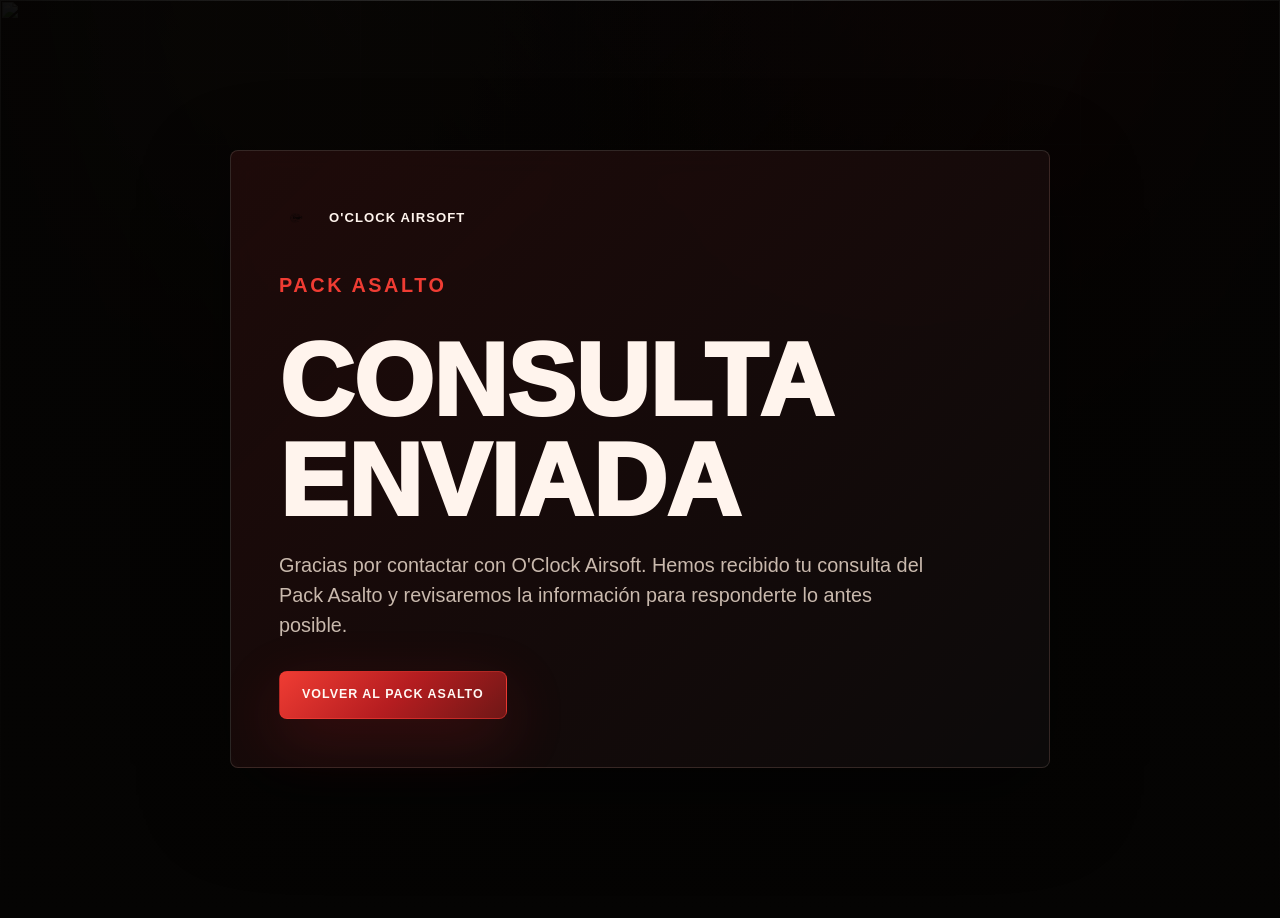
==== gracias.html @ ab1bfba7 "Add files via upload" ====
<!DOCTYPE html>
<html lang="es">
<head>
  <meta charset="UTF-8">
  <meta name="viewport" content="width=device-width, initial-scale=1.0">
  <meta name="description" content="Consulta enviada a O'Clock Airsoft para Pack Asalto.">
  <title>O'Clock Airsoft | Consulta enviada</title>
  <link rel="stylesheet" href="style.css">
</head>
<body class="thanks-page">
  <main class="thanks" aria-labelledby="thanks-title">
    <div class="thanks__bg" aria-hidden="true">
      <img src="images/header-pack-asalto.JPG" alt="">
    </div>
    <section class="thanks__content page-shell reveal">
      <a class="thanks__brand" href="index.html" aria-label="Volver a O'Clock Airsoft Pack Asalto">
        <img src="images/oclock-logo.png" alt="Logotipo de O'Clock Airsoft">
        <span>O'Clock Airsoft</span>
      </a>
      <p class="section-kicker">Pack Asalto</p>
      <h1 id="thanks-title">Consulta enviada</h1>
      <p>
        Gracias por contactar con O'Clock Airsoft. Hemos recibido tu consulta del Pack Asalto y revisaremos la información para responderte lo antes posible.
      </p>
      <a class="button button--primary" href="index.html">Volver al Pack Asalto</a>
    </section>
  </main>

  <script src="script.js"></script>
</body>
</html>
---- style.css ----
:root {
  --bg: #050403;
  --bg-elevated: #0c0807;
  --panel: #13100e;
  --panel-soft: #1b120f;
  --text: #fff4ed;
  --muted: #c9b9ad;
  --soft: #8c7568;
  --line: rgba(255, 232, 214, 0.13);
  --line-strong: rgba(255, 232, 214, 0.24);
  --red: #b51d20;
  --red-strong: #ef3c33;
  --earth: #76513d;
  --steel: #7c858c;
  --shadow: 0 28px 90px rgba(0, 0, 0, 0.48);
  --radius: 8px;
  --container: 1180px;
  --header-height: 72px;
}

* {
  box-sizing: border-box;
}

html {
  scroll-behavior: smooth;
}

body {
  margin: 0;
  color: var(--text);
  font-family: Inter, Arial, sans-serif;
  line-height: 1.5;
  background:
    radial-gradient(circle at 82% 4%, rgba(181, 29, 32, 0.18), transparent 30rem),
    radial-gradient(circle at 16% 8%, rgba(118, 81, 61, 0.22), transparent 28rem),
    linear-gradient(180deg, #070403 0%, var(--bg) 36%, #090605 100%);
  overflow-x: hidden;
}

body::before {
  position: fixed;
  inset: 0;
  z-index: -1;
  pointer-events: none;
  content: "";
  background-image:
    linear-gradient(rgba(255, 255, 255, 0.025) 1px, transparent 1px),
    linear-gradient(90deg, rgba(255, 255, 255, 0.018) 1px, transparent 1px);
  background-size: 72px 72px;
  mask-image: linear-gradient(to bottom, rgba(0, 0, 0, 0.9), transparent 76%);
}

img {
  display: block;
  max-width: 100%;
  height: auto;
}

a {
  color: inherit;
  text-decoration: none;
}

button,
input,
textarea {
  font: inherit;
}

.page-shell {
  width: min(calc(100% - 40px), var(--container));
  margin-inline: auto;
}

.section-pad {
  padding: clamp(78px, 11vw, 150px) 0;
}

.section-raised {
  background:
    linear-gradient(180deg, rgba(255, 255, 255, 0.032), rgba(255, 255, 255, 0.008)),
    rgba(12, 8, 7, 0.94);
  border-block: 1px solid rgba(255, 232, 214, 0.07);
}

.site-header {
  position: fixed;
  inset: 0 0 auto;
  z-index: 20;
  display: grid;
  grid-template-columns: 1fr auto;
  align-items: center;
  min-height: var(--header-height);
  padding: 0 clamp(18px, 4vw, 52px);
  background: rgba(5, 4, 3, 0.68);
  border-bottom: 1px solid rgba(255, 255, 255, 0.08);
  backdrop-filter: blur(18px);
}

.site-header__brand {
  display: inline-flex;
  align-items: center;
  gap: 12px;
  width: fit-content;
  font-size: 0.82rem;
  font-weight: 850;
  letter-spacing: 0.08em;
  text-transform: uppercase;
}

.site-header__brand img {
  width: 36px;
  height: 36px;
  object-fit: contain;
}

.site-header__nav {
  display: flex;
  gap: clamp(14px, 3vw, 32px);
  color: rgba(255, 244, 237, 0.76);
  font-size: 0.74rem;
  font-weight: 850;
  letter-spacing: 0.08em;
  text-transform: uppercase;
}

.site-header__nav a {
  transition: color 180ms ease;
}

.site-header__nav a:hover {
  color: var(--text);
}

.eyebrow,
.section-kicker {
  margin: 0 0 14px;
  color: var(--red-strong);
  font-size: 0.76rem;
  font-weight: 850;
  letter-spacing: 0.13em;
  text-transform: uppercase;
}

h1,
h2,
h3,
p {
  margin-top: 0;
}

h1,
h2,
h3 {
  color: var(--text);
  line-height: 0.98;
  letter-spacing: 0;
}

h2 {
  margin-bottom: 18px;
  font-size: clamp(2.25rem, 5.2vw, 5.25rem);
  font-weight: 890;
}

h3 {
  margin-bottom: 10px;
  font-size: clamp(1.08rem, 1.7vw, 1.45rem);
}

p {
  color: var(--muted);
}

.button {
  display: inline-flex;
  align-items: center;
  justify-content: center;
  min-height: 48px;
  padding: 0 22px;
  border: 1px solid var(--line-strong);
  border-radius: var(--radius);
  font-size: 0.78rem;
  font-weight: 850;
  letter-spacing: 0.08em;
  text-transform: uppercase;
  transition: transform 220ms ease, background 220ms ease, border-color 220ms ease;
}

.button:hover {
  transform: translateY(-2px);
}

.button--primary {
  background: linear-gradient(135deg, var(--red-strong), var(--red) 52%, #6f1716);
  border-color: rgba(239, 60, 51, 0.46);
  color: #fff9f5;
  box-shadow: 0 20px 60px rgba(181, 29, 32, 0.24);
}

.button--secondary {
  background: rgba(255, 255, 255, 0.035);
  color: #f7e7dd;
}

.hero {
  position: relative;
  display: grid;
  min-height: 100svh;
  align-items: center;
  padding: calc(var(--header-height) + 42px) 0 54px;
  overflow: hidden;
}

.hero__bg {
  position: absolute;
  inset: 0;
}

.hero__bg::after {
  position: absolute;
  inset: 0;
  content: "";
  background:
    linear-gradient(90deg, rgba(5, 4, 3, 0.92), rgba(5, 4, 3, 0.54), rgba(5, 4, 3, 0.88)),
    linear-gradient(180deg, rgba(5, 4, 3, 0.12), var(--bg));
}

.hero__bg img {
  width: 100%;
  height: 100%;
  object-fit: cover;
  transform: scale(1.02);
}

.hero__content {
  position: relative;
  z-index: 1;
  max-width: 860px;
}

.hero__title {
  margin: 0 0 18px;
  max-width: 8ch;
  font-size: clamp(4.6rem, 13vw, 11rem);
  font-weight: 940;
  text-transform: uppercase;
}

.hero__subtitle {
  max-width: 720px;
  margin-bottom: 14px;
  color: var(--text);
  font-size: clamp(1.55rem, 3vw, 2.7rem);
  font-weight: 780;
  line-height: 1.08;
}

.hero__text {
  max-width: 620px;
  margin-bottom: 30px;
  font-size: clamp(1.02rem, 1.55vw, 1.28rem);
}

.hero__actions,
.final-cta__actions {
  display: flex;
  flex-wrap: wrap;
  gap: 12px;
}

.quick-strip {
  border-block: 1px solid var(--line);
  background: rgba(10, 7, 6, 0.95);
}

.quick-strip__grid {
  display: grid;
  grid-template-columns: repeat(4, 1fr);
  gap: 1px;
  overflow: hidden;
  background: rgba(255, 255, 255, 0.06);
}

.quick-strip__grid div {
  padding: 20px;
  background: rgba(8, 6, 5, 0.9);
}

.quick-strip span,
.benefit-card span,
.component-item span,
.compat-card span,
.pack-link span {
  display: block;
  margin-bottom: 7px;
  color: var(--red-strong);
  font-size: 0.7rem;
  font-weight: 900;
  letter-spacing: 0.12em;
  text-transform: uppercase;
}

.quick-strip strong {
  text-transform: uppercase;
}

.section-heading {
  max-width: 800px;
  margin: 0 auto clamp(34px, 5vw, 58px);
  text-align: center;
}

.benefit-grid {
  display: grid;
  grid-template-columns: 1.12fr 0.88fr 0.88fr;
  gap: 14px;
}

.benefit-card,
.compat-card,
.pack-link {
  min-height: 100%;
  padding: 24px;
  border: 1px solid var(--line);
  border-radius: var(--radius);
  background: rgba(255, 255, 255, 0.032);
}

.benefit-card--lead {
  grid-row: span 2;
  background:
    linear-gradient(135deg, rgba(239, 60, 51, 0.15), rgba(118, 81, 61, 0.06)),
    rgba(255, 255, 255, 0.035);
}

.pack-showcase__inner,
.gearbox__inner,
.criteria__inner,
.consult__inner {
  display: grid;
  grid-template-columns: minmax(0, 1.05fr) minmax(0, 0.95fr);
  gap: clamp(26px, 5vw, 72px);
  align-items: center;
}

.image-panel {
  overflow: hidden;
  border: 1px solid var(--line);
  border-radius: var(--radius);
  background: #0b0807;
  box-shadow: var(--shadow);
}

.image-panel img {
  width: 100%;
  min-height: 460px;
  object-fit: cover;
}

.pack-showcase__media img {
  object-fit: contain;
  padding: clamp(18px, 3vw, 34px);
}

.feature-list {
  display: grid;
  gap: 12px;
  margin: 28px 0 0;
  padding: 0;
  list-style: none;
}

.feature-list li {
  position: relative;
  padding-left: 24px;
  color: #eaded6;
}

.feature-list li::before {
  position: absolute;
  left: 0;
  top: 0.68em;
  width: 8px;
  height: 8px;
  content: "";
  border-radius: 50%;
  background: var(--red-strong);
  box-shadow: 0 0 20px rgba(239, 60, 51, 0.55);
}

.components__inner {
  display: grid;
  grid-template-columns: minmax(280px, 0.8fr) minmax(0, 1.2fr);
  gap: clamp(28px, 5vw, 70px);
  align-items: start;
}

.components__intro {
  position: sticky;
  top: 100px;
}

.component-rail {
  display: grid;
  gap: 12px;
}

.component-item {
  display: grid;
  grid-template-columns: 88px 1fr;
  gap: 18px;
  align-items: center;
  padding: 16px;
  border: 1px solid var(--line);
  border-radius: var(--radius);
  background: rgba(255, 255, 255, 0.028);
  transition: transform 220ms ease, border-color 220ms ease, background 220ms ease;
}

.component-item:hover {
  transform: translateX(6px);
  border-color: rgba(239, 60, 51, 0.36);
  background: rgba(239, 60, 51, 0.055);
}

.component-item img {
  width: 88px;
  aspect-ratio: 1;
  border-radius: 6px;
  object-fit: cover;
  background: #0e0a08;
}

.component-item strong {
  display: block;
  margin-top: 10px;
  color: var(--text);
}

.gearbox__inner,
.criteria__inner {
  grid-template-columns: minmax(0, 0.95fr) minmax(0, 1.05fr);
}

.control__inner {
  max-width: 900px;
}

.control__inner h2 {
  max-width: 820px;
  margin-bottom: 22px;
}

.control__inner p {
  max-width: 720px;
  font-size: clamp(1.05rem, 1.6vw, 1.28rem);
}

.compatibility__grid,
.other-packs__grid {
  display: grid;
  grid-template-columns: repeat(5, 1fr);
  gap: 14px;
}

.other-packs__grid {
  grid-template-columns: repeat(3, 1fr);
}

.compat-card strong,
.pack-link strong {
  display: block;
  color: var(--text);
  font-size: 1rem;
}

.consult__inner {
  align-items: start;
}

.consult-form {
  display: grid;
  grid-template-columns: repeat(2, 1fr);
  gap: 14px;
  padding: clamp(22px, 3vw, 34px);
  border: 1px solid var(--line);
  border-radius: var(--radius);
  background:
    linear-gradient(135deg, rgba(239, 60, 51, 0.08), rgba(255, 255, 255, 0.025)),
    rgba(8, 6, 5, 0.82);
  box-shadow: var(--shadow);
}

.consult-form label {
  display: grid;
  gap: 8px;
  color: #f5e9e1;
  font-size: 0.76rem;
  font-weight: 850;
  letter-spacing: 0.08em;
  text-transform: uppercase;
}

.consult-form__wide {
  grid-column: 1 / -1;
}

.consult-form input,
.consult-form textarea {
  width: 100%;
  min-height: 46px;
  padding: 12px 14px;
  border: 1px solid rgba(255, 232, 214, 0.16);
  border-radius: 6px;
  outline: 0;
  background: rgba(5, 4, 3, 0.82);
  color: var(--text);
  font-size: 0.95rem;
  letter-spacing: 0;
  text-transform: none;
  transition: border-color 200ms ease, box-shadow 200ms ease;
}

.consult-form textarea {
  min-height: 128px;
  resize: vertical;
}

.consult-form input:focus,
.consult-form textarea:focus {
  border-color: rgba(239, 60, 51, 0.7);
  box-shadow: 0 0 0 3px rgba(239, 60, 51, 0.12);
}

.consult-form button {
  width: fit-content;
  border: 0;
  cursor: pointer;
}

.final-cta {
  position: relative;
  display: grid;
  min-height: 620px;
  align-items: center;
  overflow: hidden;
  padding: clamp(90px, 14vw, 170px) 0;
}

.final-cta__bg {
  position: absolute;
  inset: 0;
}

.final-cta__bg::after {
  position: absolute;
  inset: 0;
  content: "";
  background:
    linear-gradient(90deg, rgba(5, 4, 3, 0.92), rgba(5, 4, 3, 0.58), rgba(5, 4, 3, 0.9)),
    linear-gradient(180deg, rgba(5, 4, 3, 0.2), var(--bg));
}

.final-cta__bg img {
  width: 100%;
  height: 100%;
  object-fit: cover;
}

.final-cta__content {
  position: relative;
  z-index: 1;
  max-width: 780px;
}

.final-cta__content p {
  max-width: 640px;
  margin-bottom: 28px;
  font-size: 1.12rem;
}

.thanks {
  position: relative;
  display: grid;
  min-height: 100svh;
  align-items: center;
  overflow: hidden;
  padding: clamp(80px, 12vw, 150px) 0;
}

.thanks__bg {
  position: absolute;
  inset: 0;
}

.thanks__bg::after {
  position: absolute;
  inset: 0;
  content: "";
  background:
    linear-gradient(90deg, rgba(5, 4, 3, 0.94), rgba(5, 4, 3, 0.68), rgba(5, 4, 3, 0.92)),
    linear-gradient(180deg, rgba(5, 4, 3, 0.16), var(--bg));
}

.thanks__bg img {
  width: 100%;
  height: 100%;
  object-fit: cover;
}

.thanks__content {
  position: relative;
  z-index: 1;
  max-width: 820px;
  padding: clamp(24px, 5vw, 48px);
  border: 1px solid var(--line);
  border-radius: var(--radius);
  background:
    linear-gradient(135deg, rgba(239, 60, 51, 0.1), rgba(255, 255, 255, 0.025)),
    rgba(8, 6, 5, 0.82);
  box-shadow: var(--shadow);
  backdrop-filter: blur(16px);
}

.thanks__brand {
  display: inline-flex;
  align-items: center;
  gap: 12px;
  margin-bottom: 34px;
  color: var(--text);
  font-size: 0.82rem;
  font-weight: 850;
  letter-spacing: 0.08em;
  text-transform: uppercase;
}

.thanks__brand img {
  width: 38px;
  height: 38px;
  object-fit: contain;
}

.thanks h1 {
  margin: 0 0 20px;
  font-size: clamp(3.4rem, 8vw, 7.2rem);
  font-weight: 940;
  text-transform: uppercase;
}

.thanks p {
  max-width: 660px;
  margin-bottom: 30px;
  font-size: clamp(1.02rem, 1.7vw, 1.24rem);
}

.reveal {
  opacity: 0;
  transform: translateY(24px);
  transition: opacity 620ms ease, transform 620ms ease;
}

.reveal.is-visible {
  opacity: 1;
  transform: translateY(0);
}

@media (max-width: 980px) {
  .site-header {
    grid-template-columns: 1fr;
    gap: 12px;
    padding-block: 14px;
  }

  .site-header__nav {
    display: none;
  }

  .hero {
    padding-top: 110px;
  }

  .quick-strip__grid,
  .benefit-grid,
  .pack-showcase__inner,
  .gearbox__inner,
  .criteria__inner,
  .consult__inner,
  .components__inner {
    grid-template-columns: 1fr;
  }

  .benefit-card--lead {
    grid-row: auto;
  }

  .components__intro {
    position: static;
  }

  .compatibility__grid {
    grid-template-columns: repeat(2, 1fr);
  }
}

@media (max-width: 700px) {
  .page-shell {
    width: min(calc(100% - 28px), var(--container));
  }

  .section-pad {
    padding: 68px 0;
  }

  .hero__title {
    font-size: clamp(3.6rem, 17vw, 7rem);
  }

  .hero__actions,
  .final-cta__actions {
    align-items: stretch;
    flex-direction: column;
  }

  .button {
    width: 100%;
  }

  .quick-strip__grid,
  .compatibility__grid,
  .other-packs__grid,
  .consult-form {
    grid-template-columns: 1fr;
  }

  .component-item {
    grid-template-columns: 72px 1fr;
    gap: 14px;
  }

  .component-item img {
    width: 72px;
  }

  .image-panel img {
    min-height: 330px;
  }

  .consult-form button {
    width: 100%;
  }
}

@media (prefers-reduced-motion: reduce) {
  *,
  *::before,
  *::after {
    scroll-behavior: auto !important;
    transition-duration: 0.01ms !important;
    animation-duration: 0.01ms !important;
  }

  .reveal {
    opacity: 1;
    transform: none;
  }
}
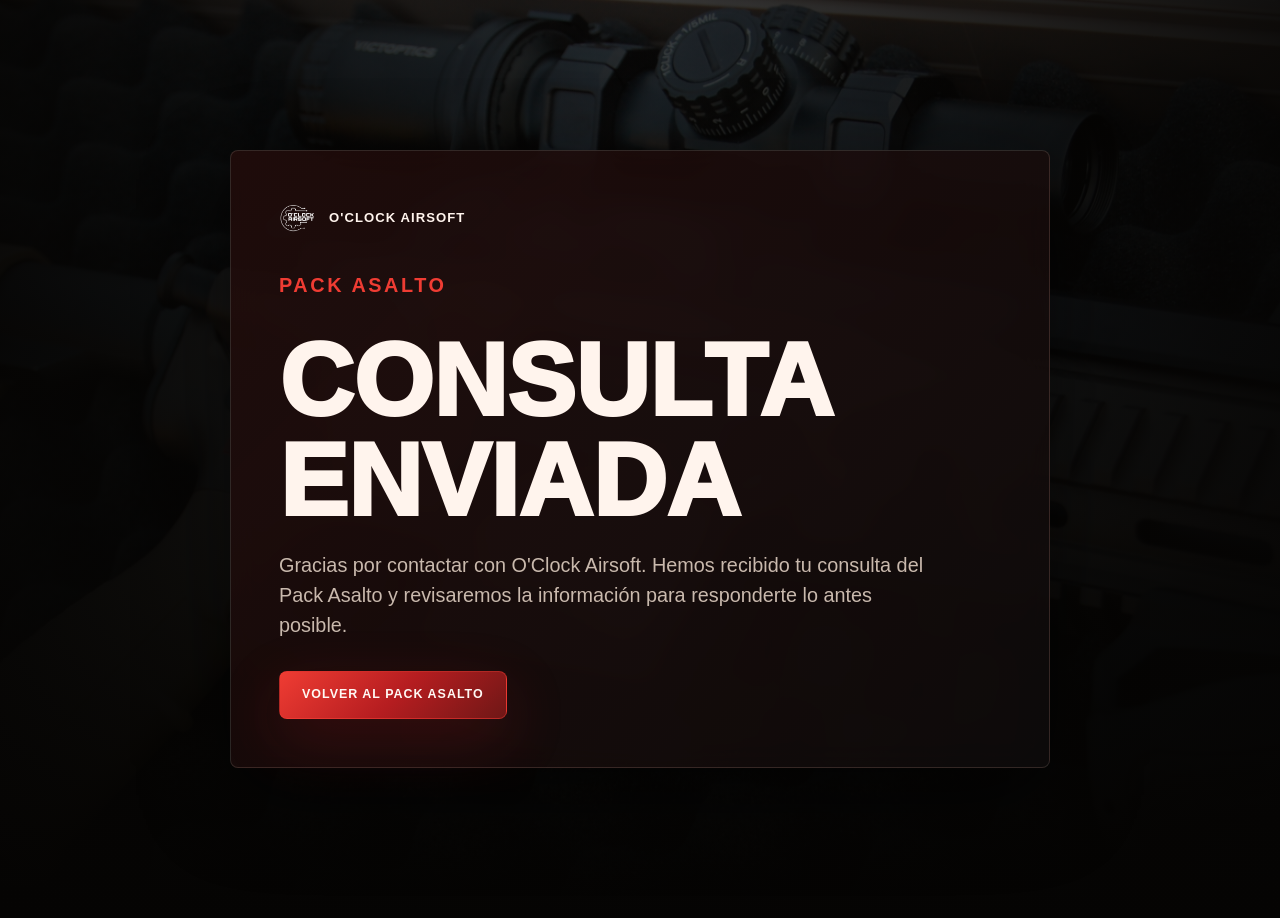
==== commit f4e5321a: "Update gracias.html" ====
--- a/gracias.html
+++ b/gracias.html
@@ -14,7 +14,7 @@
     </div>
     <section class="thanks__content page-shell reveal">
       <a class="thanks__brand" href="index.html" aria-label="Volver a O'Clock Airsoft Pack Asalto">
-        <img src="images/oclock-logo.png" alt="Logotipo de O'Clock Airsoft">
+        <img src="images/oclock-logo-blanco.png" alt="Logotipo de O'Clock Airsoft">
         <span>O'Clock Airsoft</span>
       </a>
       <p class="section-kicker">Pack Asalto</p>
